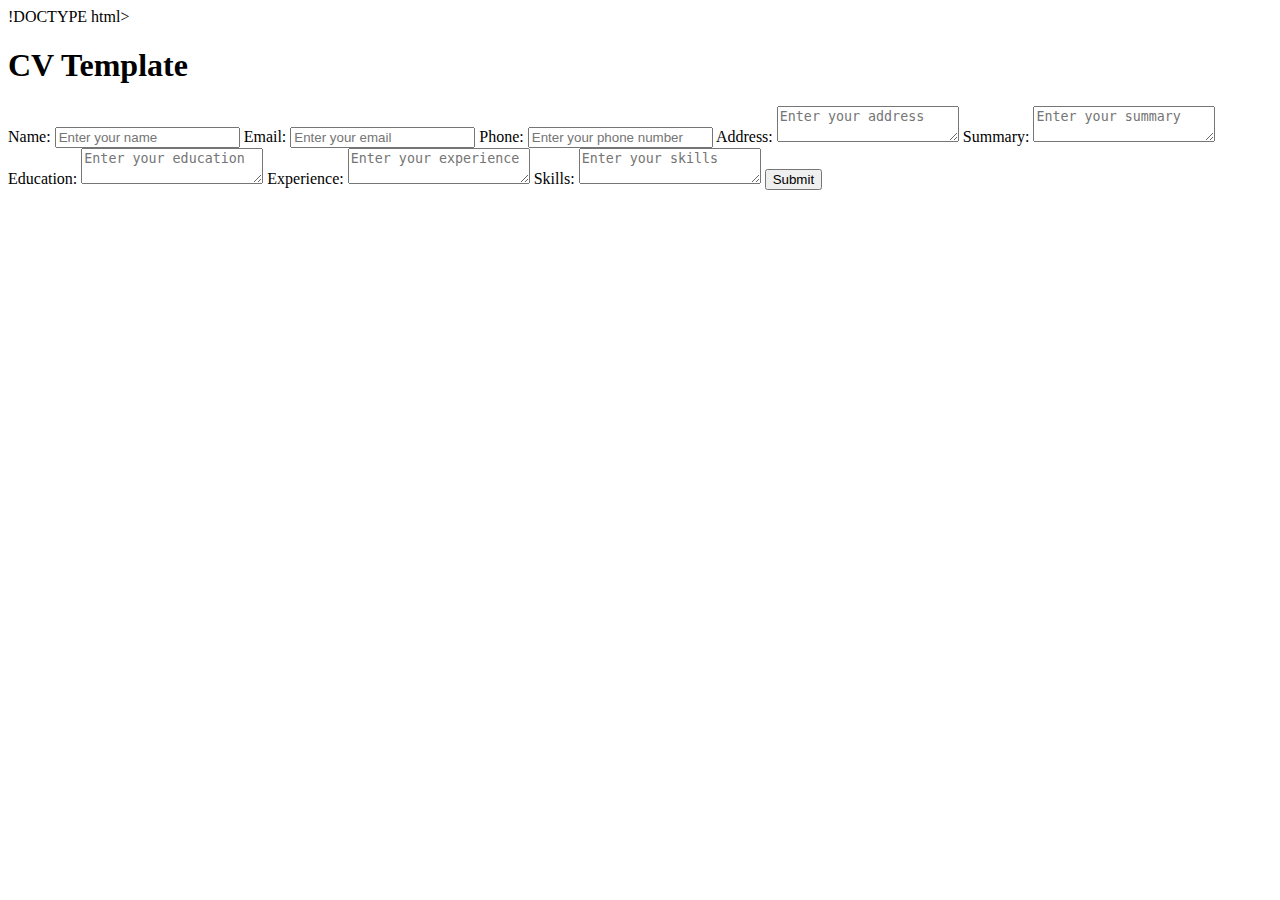
==== cvTemplate.html @ 90725b35 "Create cvTemplate.html" ====
!DOCTYPE html>
<html lang="en">
<head>
  <meta charset="UTF-8">
  <meta name="viewport" content="width=device-width, initial-scale=1.0">
  <title>CV Template</title>
  <link rel="stylesheet" href="style.css">
</head>
<body>
  <div class="container">
    <form>
      <h1>CV Template</h1>
      <label for="name">Name:</label>
      <input type="text" id="name" name="name" placeholder="Enter your name" required>

      <label for="email">Email:</label>
      <input type="email" id="email" name="email" placeholder="Enter your email" required>

      <label for="phone">Phone:</label>
      <input type="tel" id="phone" name="phone" placeholder="Enter your phone number" required>

      <label for="address">Address:</label>
      <textarea id="address" name="address" placeholder="Enter your address" required></textarea>

      <label for="summary">Summary:</label>
      <textarea id="summary" name="summary" placeholder="Enter your summary" required></textarea>

      <label for="education">Education:</label>
      <textarea id="education" name="education" placeholder="Enter your education" required></textarea>

      <label for="experience">Experience:</label>
      <textarea id="experience" name="experience" placeholder="Enter your experience" required></textarea>

      <label for="skills">Skills:</label>
      <textarea id="skills" name="skills" placeholder="Enter your skills" required></textarea>

      <button type="submit">Submit</button>
    </form>
  </div>
</body>
</html>
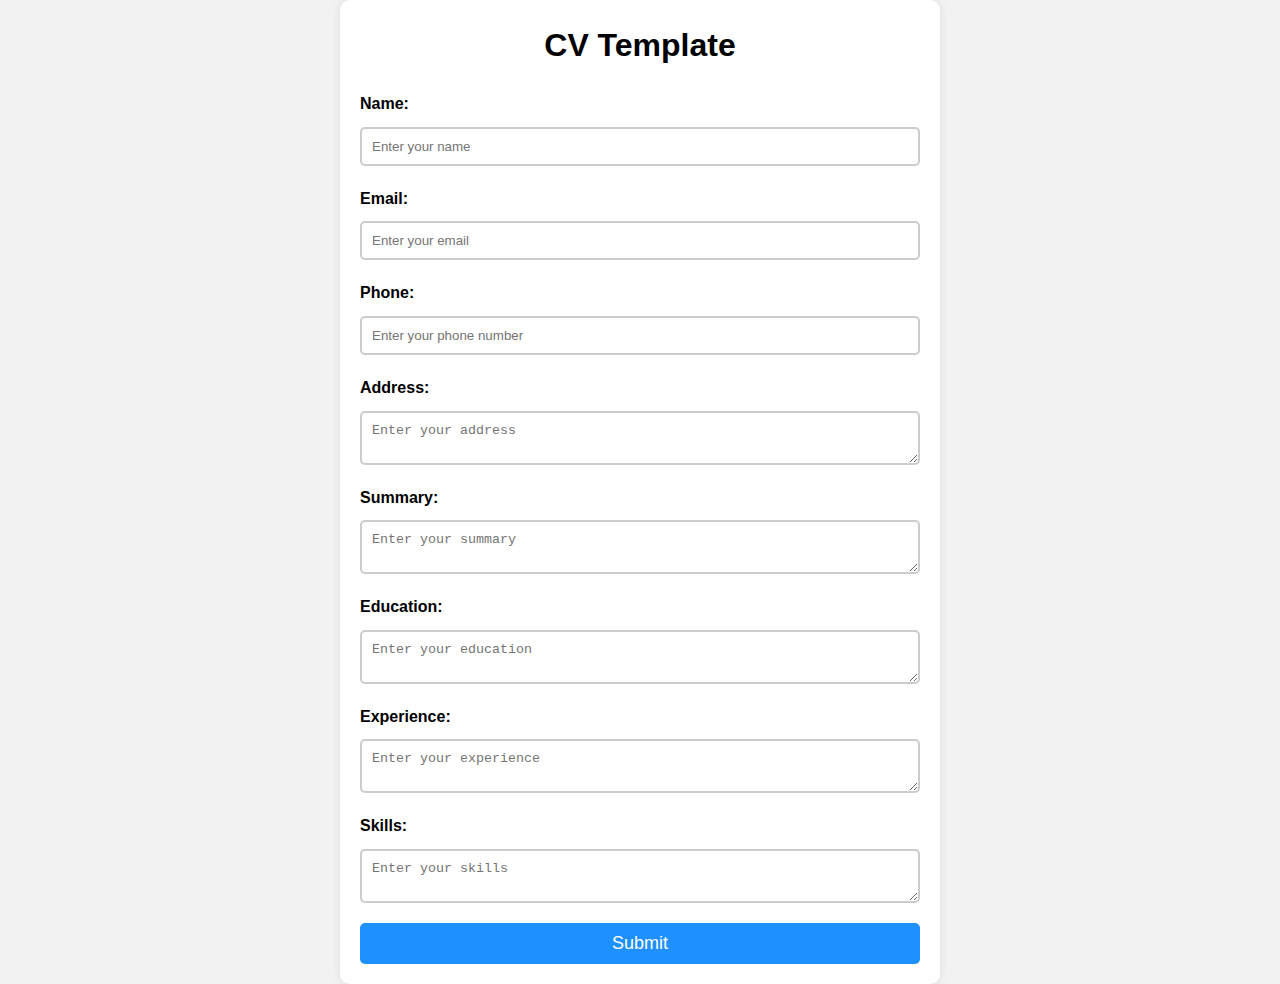
==== commit 31f67105: "Update cvTemplate.html" ====
--- a/cvTemplate.html
+++ b/cvTemplate.html
@@ -1,4 +1,4 @@
-!DOCTYPE html>
+<!DOCTYPE html>
 <html lang="en">
 <head>
   <meta charset="UTF-8">
--- a/style.css
+++ b/style.css
@@ -0,0 +1,68 @@
+* {
+  box-sizing: border-box;
+  margin: 0;
+  padding: 0;
+}
+
+body {
+  font-family: Arial, sans-serif;
+  font-size: 16px;
+  line-height: 1.6;
+  background-color: #f2f2f2;
+}
+
+.container {
+  max-width: 600px;
+  margin: 0 auto;
+  padding: 20px;
+  background-color: #fff;
+  border-radius: 10px;
+  box-shadow: 0 0 10px rgba(0, 0, 0, 0.1);
+}
+
+h1 {
+  font-size: 32px;
+  margin-bottom: 20px;
+  text-align: center;
+}
+
+form {
+  display: flex;
+  flex-direction: column;
+}
+
+label {
+  margin-bottom: 10px;
+  font-weight: bold;
+}
+
+input[type="text"],
+input[type="email"],
+input[type="tel"],
+textarea {
+  padding: 10px;
+  margin-bottom: 20px;
+  border: 2px solid #ccc;
+  border-radius: 5px;
+}
+
+input[type="text"]:focus,
+input[type="email"]:focus,
+input[type="tel"]:focus,
+textarea:focus {
+  border-color: #1e9off;  
+}
+
+button[type="submit"] {
+  padding: 10px;
+  border: none;
+  border-radius: 5px;
+  background-color: #1e90ff;
+  color: #fff;
+  font-size: 18px;
+  cursor: pointer;
+}
+
+button[type="submit"]:hover {
+  background-color: #0d6efd;
+}
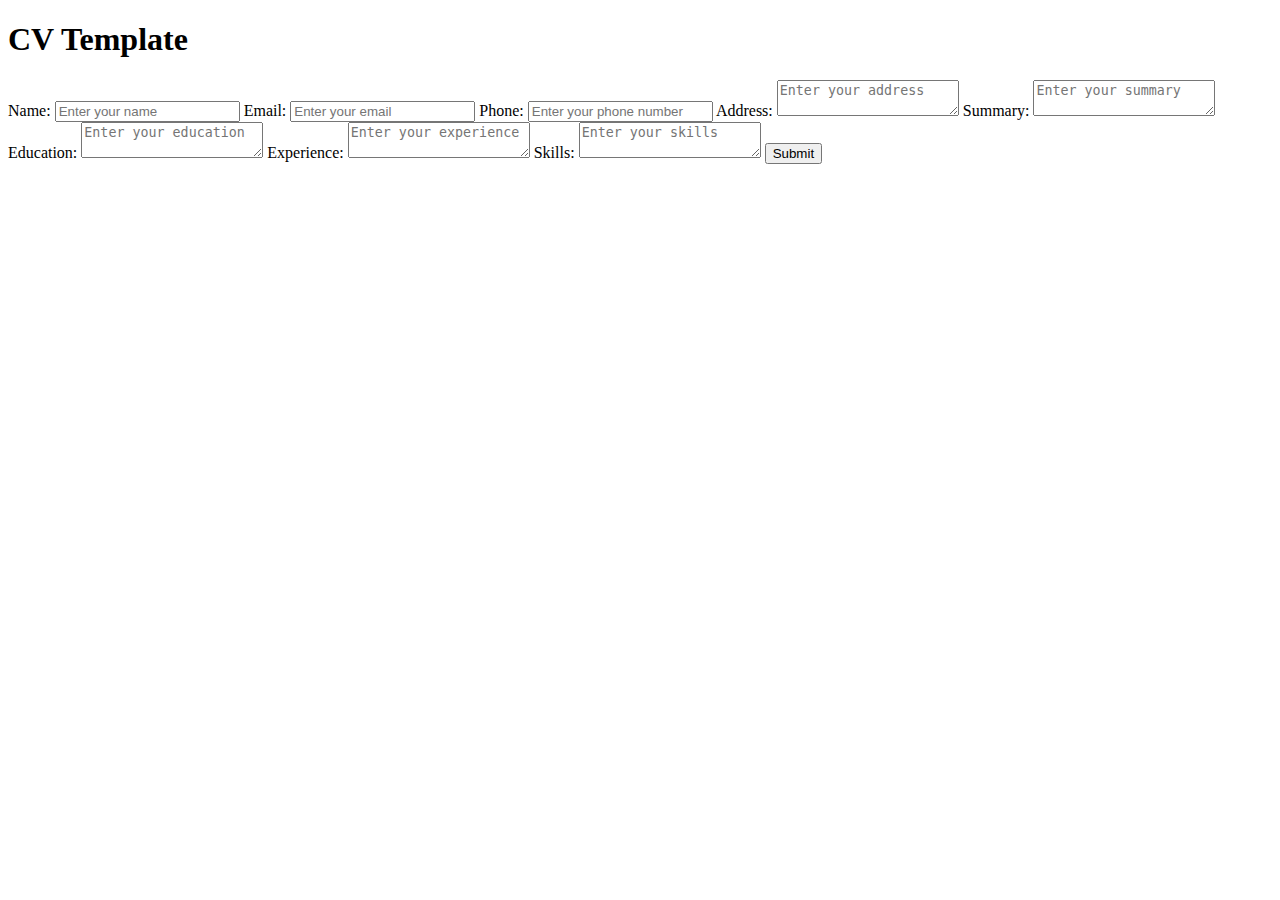
==== commit afe6ab74: "Update cvTemplate.html" ====
--- a/cvTemplate.html
+++ b/cvTemplate.html
@@ -4,7 +4,7 @@
   <meta charset="UTF-8">
   <meta name="viewport" content="width=device-width, initial-scale=1.0">
   <title>CV Template</title>
-  <link rel="stylesheet" href="style.css">
+  <link rel="stylesheet" href="cvTemplate.css">
 </head>
 <body>
   <div class="container">
